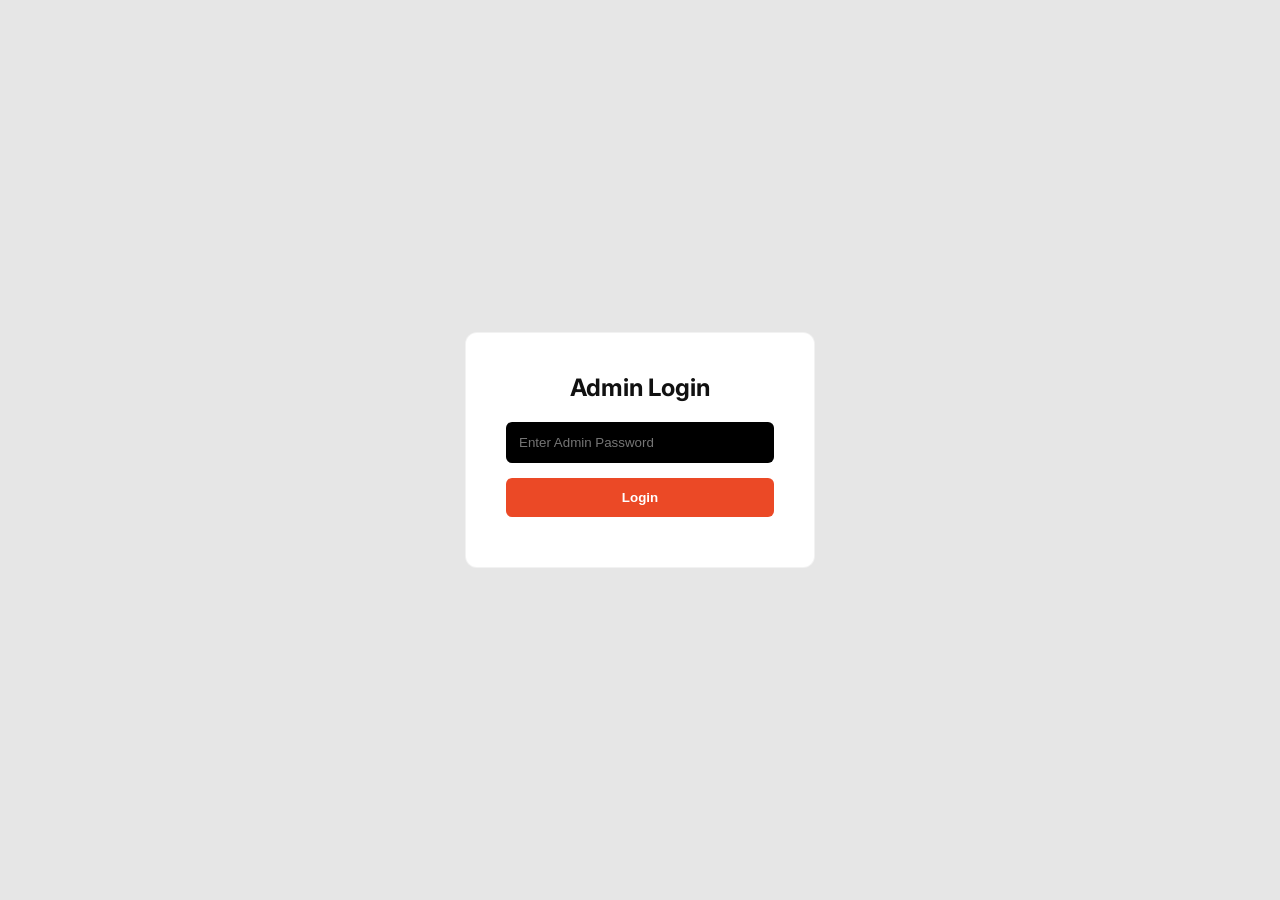
==== admin.html @ 22a7d681 "Initialize admin dashboard and Cloudflare D1 integration" ====
<!DOCTYPE html>
<html lang="en">
<head>
    <meta charset="UTF-8">
    <meta name="viewport" content="width=device-width, initial-scale=1.0">
    <title>ZackGFX Admin Panel</title>
    <link rel="stylesheet" href="admin.css">
    <link href="https://fonts.googleapis.com/css2?family=Inter:wght@400;600;700;800&display=swap" rel="stylesheet">
    <!-- Font Awesome -->
    <link rel="stylesheet" href="https://cdnjs.cloudflare.com/ajax/libs/font-awesome/6.4.0/css/all.min.css">
    <!-- SortableJS for drag and drop -->
    <script src="https://cdn.jsdelivr.net/npm/sortablejs@latest/Sortable.min.js"></script>
</head>
<body>

    <!-- Login Overlay -->
    <div id="loginOverlay" class="login-overlay">
        <div class="login-box">
            <h2>Admin Login</h2>
            <form id="loginForm">
                <input type="password" id="password" placeholder="Enter Admin Password" required>
                <button type="submit">Login</button>
                <p id="loginError" class="error-msg"></p>
            </form>
        </div>
    </div>

    <!-- Main Dashboard -->
    <div id="dashboard" class="dashboard hidden">
        <header class="admin-header">
            <h1>ZackGFX Dashboard</h1>
            <button id="logoutBtn" class="logout-btn"><i class="fa-solid fa-right-from-bracket"></i> Logout</button>
        </header>
        
        <div class="admin-nav">
            <button class="tab-btn active" data-tab="thumbnails">Thumbnails</button>
            <button class="tab-btn" data-tab="faqs">FAQs</button>
            <button class="tab-btn" data-tab="reviews">Reviews</button>
        </div>

        <main class="admin-content">
            
            <!-- Thumbnails Tab -->
            <section id="thumbnails" class="tab-content active">
                <div class="section-header">
                    <h2>Manage Thumbnails</h2>
                    <div class="upload-btn-wrapper">
                        <label class="btn btn-primary" for="thumbnailUpload" style="cursor: pointer; margin-bottom: 0;"><i class="fa-solid fa-upload"></i> Upload Image</label>
                        <input type="file" id="thumbnailUpload" accept="image/png, image/jpeg, image/webp" multiple style="display: none;">
                    </div>
                </div>
                <p class="hint">Drag and drop to reorder. Images are automatically compressed before upload.</p>
                <div class="list-container" id="thumbnailsList">
                    <!-- Loaded dynamically -->
                </div>
            </section>

            <!-- FAQs Tab -->
            <section id="faqs" class="tab-content">
                <div class="section-header">
                    <h2>Manage FAQs</h2>
                    <button class="btn btn-primary" id="addFaqBtn"><i class="fa-solid fa-plus"></i> Add FAQ</button>
                </div>
                <p class="hint">Drag and drop to reorder.</p>
                <div class="list-container" id="faqsList">
                    <!-- Loaded dynamically -->
                </div>
            </section>

            <!-- Reviews Tab -->
            <section id="reviews" class="tab-content">
                <div class="section-header">
                    <h2>Manage Reviews</h2>
                    <button class="btn btn-primary" id="addReviewBtn"><i class="fa-solid fa-plus"></i> Add Review</button>
                </div>
                <p class="hint">Drag and drop to reorder.</p>
                <div class="list-container" id="reviewsList">
                    <!-- Loaded dynamically -->
                </div>
            </section>

        </main>
    </div>

    <!-- Modals -->
    <!-- FAQ Modal -->
    <div id="faqModal" class="modal hidden">
        <div class="modal-content">
            <h3 id="faqModalTitle">Add FAQ</h3>
            <form id="faqForm">
                <input type="hidden" id="faqId">
                <label>Question</label>
                <input type="text" id="faqQuestion" required>
                <label>Answer</label>
                <textarea id="faqAnswer" rows="4" required></textarea>
                <div class="modal-actions">
                    <button type="button" class="btn btn-secondary close-modal">Cancel</button>
                    <button type="submit" class="btn btn-primary">Save</button>
                </div>
            </form>
        </div>
    </div>

    <!-- Review Modal -->
    <div id="reviewModal" class="modal hidden">
        <div class="modal-content">
            <h3 id="reviewModalTitle">Add Review</h3>
            <form id="reviewForm">
                <input type="hidden" id="reviewId">
                <label>Client Name</label>
                <input type="text" id="reviewName" required>
                <label>Role</label>
                <input type="text" id="reviewRole" placeholder="e.g. Youtuber" required>
                <label>Quote</label>
                <textarea id="reviewQuote" rows="3" required></textarea>
                <label>Rating (1-5)</label>
                <input type="number" id="reviewRating" min="1" max="5" value="5" required>
                <label>Avatar (Optional)</label>
                <input type="file" id="reviewAvatar" accept="image/*">
                <img id="reviewAvatarPreview" src="" alt="" class="hidden" style="width: 50px; height: 50px; border-radius: 50%; margin-top: 10px;">
                <div class="modal-actions">
                    <button type="button" class="btn btn-secondary close-modal">Cancel</button>
                    <button type="submit" class="btn btn-primary">Save</button>
                </div>
            </form>
        </div>
    </div>

    <!-- Confirm Modal -->
    <div id="confirmModal" class="modal hidden">
        <div class="modal-content" style="width: 400px; text-align: center;">
            <h3 id="confirmModalTitle">Are you sure?</h3>
            <p id="confirmModalText" style="margin-bottom: 20px; color: var(--text-muted);"></p>
            <div class="modal-actions" style="justify-content: center;">
                <button type="button" class="btn btn-secondary" id="confirmModalCancel">Cancel</button>
                <button type="button" class="btn btn-danger" id="confirmModalConfirm">Yes, I'm sure</button>
            </div>
        </div>
    </div>

    <script src="admin.js"></script>
</body>
</html>
---- admin.css ----
:root {
    --bg-color: #e6e6e6;
    --panel-bg: #ffffff;
    --border-color: rgba(0, 0, 0, 0.05);
    --primary: #eb4926;
    --text-main: #111111;
    --text-muted: #666666;
    --shadow-soft: 0 10px 30px rgba(0, 0, 0, 0.04);
    --radius-md: 16px;
}

* { box-sizing: border-box; margin: 0; padding: 0; }

body {
    font-family: 'Inter', sans-serif;
    background-color: var(--bg-color);
    color: var(--text-main);
}

.tab-content { display: none; }
.tab-content.active { display: block; }

.hidden { display: none !important; }

/* Login Overlay */
.login-overlay {
    position: fixed; inset: 0;
    background: var(--bg-color);
    display: flex; align-items: center; justify-content: center;
    z-index: 1000;
}
.login-box {
    background: var(--panel-bg);
    padding: 40px; border-radius: 12px;
    border: 1px solid var(--border-color);
    width: 350px; text-align: center;
}
.login-box h2 { margin-bottom: 20px; }
.login-box input {
    width: 100%; padding: 12px; margin-bottom: 15px;
    border-radius: 6px; border: 1px solid var(--border-color);
    background: #000; color: #fff; outline: none;
}
.login-box button {
    width: 100%; padding: 12px; border-radius: 6px;
    background: var(--primary); color: #fff; border: none;
    font-weight: 600; cursor: pointer;
}
.error-msg { color: #ff3333; margin-top: 10px; font-size: 14px; }

/* Dashboard */
.admin-header {
    display: flex; justify-content: space-between; align-items: center;
    padding: 20px 40px; border-bottom: 1px solid var(--border-color);
    background: var(--panel-bg);
}
.logout-btn {
    background: transparent; color: var(--text-main); border: 1px solid var(--border-color);
    padding: 8px 16px; border-radius: 6px; cursor: pointer;
}

.admin-nav {
    display: flex; gap: 20px; padding: 20px 40px;
    border-bottom: 1px solid var(--border-color);
}
.tab-btn {
    background: none; border: none; color: var(--text-muted);
    font-size: 16px; font-weight: 600; cursor: pointer;
    padding-bottom: 5px; border-bottom: 2px solid transparent;
}
.tab-btn.active { color: var(--primary); border-bottom-color: var(--primary); }

.admin-content { padding: 40px; max-width: 1200px; margin: 0 auto; }
.section-header { display: flex; justify-content: space-between; align-items: center; margin-bottom: 10px; }
.hint { color: var(--text-muted); font-size: 14px; margin-bottom: 30px; }

.btn { padding: 10px 20px; border-radius: 6px; font-weight: 600; border: none; cursor: pointer; }
.btn-primary { background: var(--primary); color: #fff; }
.btn-secondary { background: var(--border-color); color: #fff; }
.btn-danger { background: #d32f2f; color: #fff; padding: 6px 12px; font-size: 14px; }

/* Upload Btn */
.upload-btn-wrapper { position: relative; overflow: hidden; display: inline-block; }
.upload-btn-wrapper input[type=file] {
    font-size: 100px; position: absolute; left: 0; top: 0; opacity: 0; cursor: pointer;
}

/* List Items */
.list-container { display: flex; flex-direction: column; gap: 15px; }
.list-item {
    background: var(--panel-bg); border: 1px solid var(--border-color);
    border-radius: 8px; padding: 15px 20px;
    display: flex; align-items: center; justify-content: space-between;
    cursor: grab;
}
.list-item:active { cursor: grabbing; }
.item-content { display: flex; align-items: center; gap: 20px; flex: 1; }
.drag-handle { color: var(--text-muted); cursor: grab; font-size: 20px; padding-right: 10px; }
.thumb-preview { width: 120px; height: 67px; object-fit: cover; border-radius: 4px; }
.item-actions { display: flex; gap: 10px; }

/* Modals */
.modal {
    position: fixed; inset: 0; background: rgba(0,0,0,0.8);
    display: flex; align-items: center; justify-content: center; z-index: 2000;
}
.modal-content {
    background: var(--panel-bg); width: 500px; padding: 30px;
    border-radius: 12px; border: 1px solid var(--border-color);
}
.modal-content h3 { margin-bottom: 20px; }
.modal-content label { display: block; margin-bottom: 8px; color: var(--text-muted); font-size: 14px; }
.modal-content input[type="text"], .modal-content input[type="number"], .modal-content textarea {
    width: 100%; padding: 10px; margin-bottom: 20px; border-radius: 6px;
    border: 1px solid var(--border-color); background: #000; color: #fff; outline: none;
}
.modal-actions { display: flex; justify-content: flex-end; gap: 10px; margin-top: 10px; }
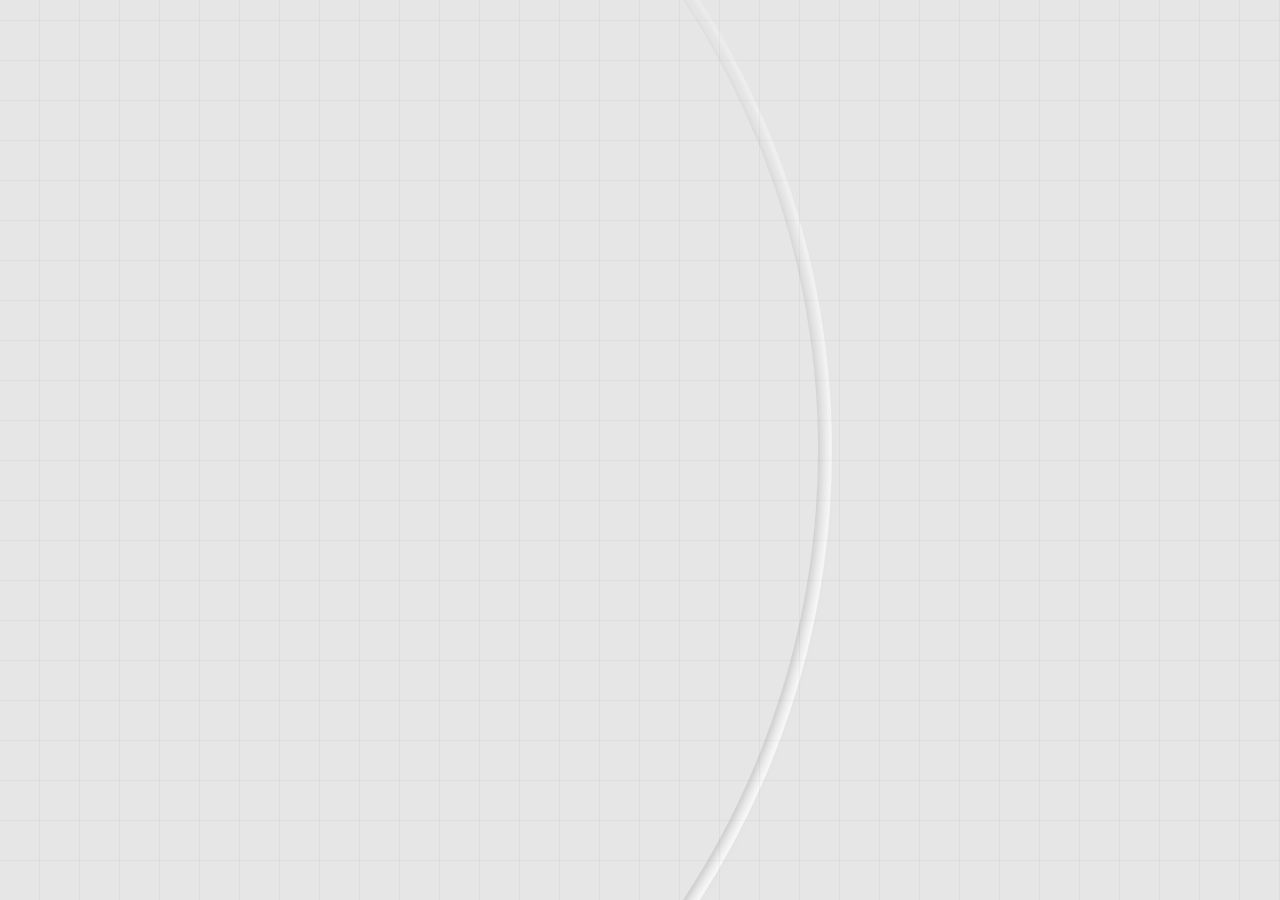
==== commit 0cefaeb0: "Admin Panel UI/UX Overhaul - Glassmorphism, animations, responsive design" ====
--- a/admin.html
+++ b/admin.html
@@ -12,6 +12,66 @@
     <script src="https://cdn.jsdelivr.net/npm/sortablejs@latest/Sortable.min.js"></script>
 </head>
 <body>
+<div class="admin-animated-bg">
+<div class="hero-bg-container left-bg" id="hero-tracks-left">
+                <div class="circle-track track-3">
+                    <div class="track-bg-outer"></div>
+                    <div class="track-bg-inner"></div>
+                    <div class="icon-node" style="--start-deg: 0deg; --duration: 120s;">
+                        <div class="icon-asset icon-asset-right"><svg class="icon-img" viewBox="0 0 24 24" fill="none" stroke="none"><rect width="24" height="24" rx="4" fill="#001E36"/><text x="50%" y="50%" font-family="Arial, sans-serif" font-weight="bold" font-size="12" fill="#31A8FF" text-anchor="middle" dominant-baseline="central">Ps</text></svg></div>
+                    </div>
+                    <div class="icon-node" style="--start-deg: 45deg; --duration: 120s;">
+                        <div class="icon-asset icon-asset-right"><svg class="icon-img" viewBox="0 0 24 24" fill="none" stroke="#ff4d29" stroke-width="2" stroke-linecap="round" stroke-linejoin="round"><path d="M21 17l-1 1a3.5 3.5 0 0 1-5 0l-9-9 4-4 9 9a3.5 3.5 0 0 1 0 5z"/><line x1="10" y1="14" x2="14" y2="10"/><line x1="3" y1="21" x2="6" y2="18"/><path d="M16 2l1 2 2 1-2 1-1 2-1-2-2-1 2-1 1-2z"/></svg></div>
+                    </div>
+                    <div class="icon-node" style="--start-deg: 90deg; --duration: 120s;">
+                        <div class="icon-asset icon-asset-right"><svg class="icon-img" viewBox="0 0 24 24" fill="none" stroke="#111" stroke-width="2" stroke-linecap="round" stroke-linejoin="round"><path d="M18 11l-5-5L3 16v5h5l10-10z"/><path d="M14 6l4 4"/></svg></div>
+                    </div>
+                    <div class="icon-node" style="--start-deg: 135deg; --duration: 120s;">
+                        <div class="icon-asset icon-asset-right"><svg class="icon-img" viewBox="0 0 24 24" fill="none" stroke="#ff4d29" stroke-width="2" stroke-dasharray="3 3" stroke-linecap="round" stroke-linejoin="round"><rect x="3" y="3" width="18" height="18" rx="2"/></svg></div>
+                    </div>
+                    <div class="icon-node" style="--start-deg: 180deg; --duration: 120s;">
+                        <div class="icon-asset icon-asset-right"><svg class="icon-img" viewBox="0 0 24 24" fill="none" stroke="none"><rect width="24" height="24" rx="4" fill="#001E36"/><text x="50%" y="50%" font-family="Arial, sans-serif" font-weight="bold" font-size="12" fill="#31A8FF" text-anchor="middle" dominant-baseline="central">Ps</text></svg></div>
+                    </div>
+                    <div class="icon-node" style="--start-deg: 225deg; --duration: 120s;">
+                        <div class="icon-asset icon-asset-right"><svg class="icon-img" viewBox="0 0 24 24" fill="none" stroke="#ff4d29" stroke-width="2" stroke-linecap="round" stroke-linejoin="round"><path d="M21 17l-1 1a3.5 3.5 0 0 1-5 0l-9-9 4-4 9 9a3.5 3.5 0 0 1 0 5z"/><line x1="10" y1="14" x2="14" y2="10"/><line x1="3" y1="21" x2="6" y2="18"/><path d="M16 2l1 2 2 1-2 1-1 2-1-2-2-1 2-1 1-2z"/></svg></div>
+                    </div>
+                    <div class="icon-node" style="--start-deg: 270deg; --duration: 120s;">
+                        <div class="icon-asset icon-asset-right"><svg class="icon-img" viewBox="0 0 24 24" fill="none" stroke="#111" stroke-width="2" stroke-linecap="round" stroke-linejoin="round"><path d="M18 11l-5-5L3 16v5h5l10-10z"/><path d="M14 6l4 4"/></svg></div>
+                    </div>
+                    <div class="icon-node" style="--start-deg: 315deg; --duration: 120s;">
+                        <div class="icon-asset icon-asset-right"><svg class="icon-img" viewBox="0 0 24 24" fill="none" stroke="#ff4d29" stroke-width="2" stroke-dasharray="3 3" stroke-linecap="round" stroke-linejoin="round"><rect x="3" y="3" width="18" height="18" rx="2"/></svg></div>
+                    </div>
+                </div>
+<div class="hero-bg-container right-bg" id="hero-tracks-right">
+                <div class="circle-track track-3">
+                    <div class="track-bg-outer"></div>
+                    <div class="track-bg-inner"></div>
+                    <div class="icon-node" style="--start-deg: 15deg; --duration: 120s; --dir: reverse;">
+                        <div class="icon-asset icon-asset-left"><svg class="icon-img" viewBox="0 0 24 24" fill="none" stroke="none"><rect width="24" height="24" rx="4" fill="#330000"/><text x="50%" y="50%" font-family="Arial, sans-serif" font-weight="bold" font-size="12" fill="#FF9A00" text-anchor="middle" dominant-baseline="central">Ai</text></svg></div>
+                    </div>
+                    <div class="icon-node" style="--start-deg: 60deg; --duration: 120s; --dir: reverse;">
+                        <div class="icon-asset icon-asset-left"><svg class="icon-img" viewBox="0 0 24 24" fill="none" stroke="#111" stroke-width="2" stroke-linecap="round" stroke-linejoin="round"><path d="M12 19l7-7 3 3-7 7-3-3z"/><path d="M18 13l-1.5-7.5L2 2l3.5 14.5L13 18l5-5z"/><circle cx="11" cy="11" r="2"/></svg></div>
+                    </div>
+                    <div class="icon-node" style="--start-deg: 105deg; --duration: 120s; --dir: reverse;">
+                        <div class="icon-asset icon-asset-left"><svg class="icon-img" viewBox="0 0 24 24" fill="none" stroke="#ff4d29" stroke-width="2" stroke-linecap="round" stroke-linejoin="round"><circle cx="13.5" cy="6.5" r=".5" fill="#ff4d29" stroke="none"/><circle cx="17.5" cy="10.5" r=".5" fill="#ff4d29" stroke="none"/><circle cx="8.5" cy="7.5" r=".5" fill="#ff4d29" stroke="none"/><circle cx="6.5" cy="12.5" r=".5" fill="#ff4d29" stroke="none"/><path d="M12 2C6.48 2 2 6.48 2 12s4.48 10 10 10c1.66 0 3-1.34 3-3 0-.35-.07-.69-.21-1-.45-.96-.05-2 1.05-2H18c3.31 0 6-2.69 6-6 0-4.42-5.37-8-12-8z"/></svg></div>
+                    </div>
+                    <div class="icon-node" style="--start-deg: 150deg; --duration: 120s; --dir: reverse;">
+                        <div class="icon-asset icon-asset-left"><svg class="icon-img" viewBox="0 0 24 24" fill="none" stroke="#111" stroke-width="2" stroke-linecap="round" stroke-linejoin="round"><polygon points="12 2 15.09 8.26 22 9.27 17 14.14 18.18 21.02 12 17.77 5.82 21.02 7 14.14 2 9.27 8.91 8.26 12 2"/></svg></div>
+                    </div>
+                    <div class="icon-node" style="--start-deg: 195deg; --duration: 120s; --dir: reverse;">
+                        <div class="icon-asset icon-asset-left"><svg class="icon-img" viewBox="0 0 24 24" fill="none" stroke="none"><rect width="24" height="24" rx="4" fill="#330000"/><text x="50%" y="50%" font-family="Arial, sans-serif" font-weight="bold" font-size="12" fill="#FF9A00" text-anchor="middle" dominant-baseline="central">Ai</text></svg></div>
+                    </div>
+                    <div class="icon-node" style="--start-deg: 240deg; --duration: 120s; --dir: reverse;">
+                        <div class="icon-asset icon-asset-left"><svg class="icon-img" viewBox="0 0 24 24" fill="none" stroke="#111" stroke-width="2" stroke-linecap="round" stroke-linejoin="round"><path d="M12 19l7-7 3 3-7 7-3-3z"/><path d="M18 13l-1.5-7.5L2 2l3.5 14.5L13 18l5-5z"/><circle cx="11" cy="11" r="2"/></svg></div>
+                    </div>
+                    <div class="icon-node" style="--start-deg: 285deg; --duration: 120s; --dir: reverse;">
+                        <div class="icon-asset icon-asset-left"><svg class="icon-img" viewBox="0 0 24 24" fill="none" stroke="#ff4d29" stroke-width="2" stroke-linecap="round" stroke-linejoin="round"><circle cx="13.5" cy="6.5" r=".5" fill="#ff4d29" stroke="none"/><circle cx="17.5" cy="10.5" r=".5" fill="#ff4d29" stroke="none"/><circle cx="8.5" cy="7.5" r=".5" fill="#ff4d29" stroke="none"/><circle cx="6.5" cy="12.5" r=".5" fill="#ff4d29" stroke="none"/><path d="M12 2C6.48 2 2 6.48 2 12s4.48 10 10 10c1.66 0 3-1.34 3-3 0-.35-.07-.69-.21-1-.45-.96-.05-2 1.05-2H18c3.31 0 6-2.69 6-6 0-4.42-5.37-8-12-8z"/></svg></div>
+                    </div>
+                    <div class="icon-node" style="--start-deg: 330deg; --duration: 120s; --dir: reverse;">
+                        <div class="icon-asset icon-asset-left"><svg class="icon-img" viewBox="0 0 24 24" fill="none" stroke="#111" stroke-width="2" stroke-linecap="round" stroke-linejoin="round"><polygon points="12 2 15.09 8.26 22 9.27 17 14.14 18.18 21.02 12 17.77 5.82 21.02 7 14.14 2 9.27 8.91 8.26 12 2"/></svg></div>
+                    </div>
+                </div>
+</div>
 
     <!-- Login Overlay -->
     <div id="loginOverlay" class="login-overlay">
--- a/admin.css
+++ b/admin.css
@@ -1,11 +1,11 @@
 :root {
     --bg-color: #e6e6e6;
-    --panel-bg: #ffffff;
-    --border-color: rgba(0, 0, 0, 0.05);
+    --panel-bg: rgba(255, 255, 255, 0.65);
+    --border-color: rgba(255, 255, 255, 0.4);
     --primary: #eb4926;
     --text-main: #111111;
     --text-muted: #666666;
-    --shadow-soft: 0 10px 30px rgba(0, 0, 0, 0.04);
+    --shadow-soft: 0 10px 30px rgba(0, 0, 0, 0.06);
     --radius-md: 16px;
 }
 
@@ -31,9 +31,13 @@
 }
 .login-box {
     background: var(--panel-bg);
-    padding: 40px; border-radius: 12px;
+    padding: 40px; border-radius: 20px;
     border: 1px solid var(--border-color);
     width: 350px; text-align: center;
+    backdrop-filter: blur(20px);
+    -webkit-backdrop-filter: blur(20px);
+    box-shadow: var(--shadow-soft);
+    animation: fadeSlideUp 0.6s ease-out forwards;
 }
 .login-box h2 { margin-bottom: 20px; }
 .login-box input {
@@ -53,6 +57,9 @@
     display: flex; justify-content: space-between; align-items: center;
     padding: 20px 40px; border-bottom: 1px solid var(--border-color);
     background: var(--panel-bg);
+    backdrop-filter: blur(15px);
+    -webkit-backdrop-filter: blur(15px);
+    border-radius: var(--radius-md) var(--radius-md) 0 0;
 }
 .logout-btn {
     background: transparent; color: var(--text-main); border: 1px solid var(--border-color);
@@ -62,6 +69,8 @@
 .admin-nav {
     display: flex; gap: 20px; padding: 20px 40px;
     border-bottom: 1px solid var(--border-color);
+    background: rgba(255,255,255,0.4);
+    backdrop-filter: blur(15px);
 }
 .tab-btn {
     background: none; border: none; color: var(--text-muted);
@@ -89,9 +98,17 @@
 .list-container { display: flex; flex-direction: column; gap: 15px; }
 .list-item {
     background: var(--panel-bg); border: 1px solid var(--border-color);
-    border-radius: 8px; padding: 15px 20px;
+    border-radius: var(--radius-md); padding: 15px 20px;
     display: flex; align-items: center; justify-content: space-between;
     cursor: grab;
+    backdrop-filter: blur(15px);
+    -webkit-backdrop-filter: blur(15px);
+    box-shadow: 0 4px 15px rgba(0,0,0,0.02);
+    transition: transform 0.3s ease, box-shadow 0.3s ease;
+}
+.list-item:hover {
+    transform: translateY(-2px);
+    box-shadow: 0 8px 25px rgba(0,0,0,0.05);
 }
 .list-item:active { cursor: grabbing; }
 .item-content { display: flex; align-items: center; gap: 20px; flex: 1; }
@@ -105,8 +122,12 @@
     display: flex; align-items: center; justify-content: center; z-index: 2000;
 }
 .modal-content {
-    background: var(--panel-bg); width: 500px; padding: 30px;
-    border-radius: 12px; border: 1px solid var(--border-color);
+    background: var(--panel-bg); width: 500px; padding: 40px;
+    border-radius: 20px; border: 1px solid var(--border-color);
+    backdrop-filter: blur(25px);
+    -webkit-backdrop-filter: blur(25px);
+    box-shadow: 0 20px 50px rgba(0,0,0,0.1);
+    animation: fadeSlideUp 0.4s ease-out forwards;
 }
 .modal-content h3 { margin-bottom: 20px; }
 .modal-content label { display: block; margin-bottom: 8px; color: var(--text-muted); font-size: 14px; }
@@ -115,3 +136,426 @@
     border: 1px solid var(--border-color); background: #000; color: #fff; outline: none;
 }
 .modal-actions { display: flex; justify-content: flex-end; gap: 10px; margin-top: 10px; }
+
+
+/* --- Admin paper-grid background --- */
+body::before {
+    content: '';
+    position: fixed;
+    top: 0;
+    left: 0;
+    width: 100%;
+    height: calc(100% + 40px);
+    z-index: -1;
+    opacity: 0.12;
+    pointer-events: none;
+    background-image:
+        repeating-linear-gradient(
+            0deg,
+            transparent, transparent 39px,
+            rgba(0, 0, 0, 0.3) 39px, rgba(0, 0, 0, 0.3) 40px
+        ),
+        repeating-linear-gradient(
+            90deg,
+            transparent, transparent 39px,
+            rgba(0, 0, 0, 0.3) 39px, rgba(0, 0, 0, 0.3) 40px
+        );
+    animation: gridScrollUp 12s linear infinite;
+}
+
+@keyframes gridScrollUp {
+    0%   { transform: translateY(0); }
+    100% { transform: translateY(-40px); }
+}
+
+.admin-animated-bg {
+    position: fixed;
+    top: 0;
+    left: 0;
+    width: 100%;
+    height: 100%;
+    z-index: -2;
+    overflow: hidden;
+    pointer-events: none;
+}
+.admin-animated-bg .hero-bg-container {
+    top: 50%;
+}
+
+/* ===== HERO BACKGROUND (FRAMER ROTATION TECHNIQUE) ===== */
+.hero-bg-container {
+    position: absolute;
+    top: 350px;
+    /* Center near the hero section */
+    transform: translateY(-50%);
+    width: 0;
+    height: 0;
+    z-index: 0;
+    contain: layout style;
+}
+
+.hero>*:not(.hero-bg-container),
+.portfolio>*:not(.hero-bg-container) {
+    position: relative;
+    z-index: 2;
+}
+
+.left-bg {
+    left: -40vw;
+}
+
+.right-bg {
+    right: -40vw;
+}
+
+.circle-track {
+    position: absolute;
+    top: 0;
+    left: 0;
+    transform: translate(-50%, -50%);
+    border-radius: 50%;
+    contain: layout style;
+}
+
+.track-1 {
+    width: 90vw;
+    height: 90vw;
+}
+
+.track-2 {
+    width: 110vw;
+    height: 110vw;
+}
+
+.track-3 {
+    width: 130vw;
+    height: 130vw;
+}
+
+.track-bg-outer {
+    position: absolute;
+    top: 0;
+    left: 0;
+    width: 100%;
+    height: 100%;
+    border-radius: 50%;
+    /* Outer edge of groove: inner shadows. Darker towards edge */
+    box-shadow:
+        inset 2px 2px 4px rgba(0, 0, 0, 0.08),
+        inset 6px 6px 15px rgba(0, 0, 0, 0.05),
+        inset -4px -4px 10px rgba(255, 255, 255, 1);
+    pointer-events: none;
+}
+
+.track-bg-inner {
+    position: absolute;
+    top: 50%;
+    left: 50%;
+    transform: translate(-50%, -50%);
+    border-radius: 50%;
+    background: var(--bg-color);
+    /* Inner edge of groove: outer shadows cast from the center plateau. Darker towards edge */
+    box-shadow:
+        2px 2px 4px rgba(0, 0, 0, 0.08),
+        6px 6px 15px rgba(0, 0, 0, 0.05),
+        -4px -4px 10px rgba(255, 255, 255, 1);
+    pointer-events: none;
+}
+
+/* Track thickness variations */
+.track-3 .track-bg-inner {
+    width: calc(100% - 28px);
+    height: calc(100% - 28px);
+}
+
+/* 14px thick */
+.track-2 .track-bg-inner {
+    width: calc(100% - 22px);
+    height: calc(100% - 22px);
+}
+
+/* 11px thick */
+.track-1 .track-bg-inner {
+    width: calc(100% - 16px);
+    height: calc(100% - 16px);
+}
+
+/* 8px thick */
+
+.icon-node {
+    position: absolute;
+    top: 50%;
+    left: 0;
+    width: 100%;
+    height: 0;
+    transform-origin: 50% 0;
+    /* Center of the circle track */
+    z-index: 2;
+    animation: orbit var(--duration) linear infinite var(--dir, normal);
+    will-change: transform;
+}
+
+/* PERF: Portfolio tracks start paused, activated by IntersectionObserver */
+.tracks-deferred .icon-node,
+.tracks-deferred .circle-track,
+.tracks-deferred .icon-asset {
+    animation-play-state: paused;
+}
+.tracks-deferred.tracks-active .icon-node,
+.tracks-deferred.tracks-active .circle-track,
+.tracks-deferred.tracks-active .icon-asset {
+    animation-play-state: running;
+}
+
+@keyframes orbit {
+    0% {
+        transform: rotate(var(--start-deg));
+    }
+
+    100% {
+        transform: rotate(calc(var(--start-deg) + 360deg));
+    }
+}
+
+.icon-asset {
+    position: absolute;
+    top: 0;
+    width: 64px;
+    height: 64px;
+    background: #fff;
+    border-radius: 14px;
+    box-shadow: 0 4px 14px rgba(0, 0, 0, 0.08);
+    display: flex;
+    align-items: center;
+    justify-content: center;
+    animation: counter-orbit var(--duration) linear infinite var(--dir, normal);
+    will-change: transform;
+}
+
+.icon-asset-right {
+    right: 0;
+    --tx: 50%;
+    --ty: -50%;
+    transform: translate(50%, -50%);
+}
+
+.icon-asset-left {
+    left: 0;
+    --tx: -50%;
+    --ty: -50%;
+    transform: translate(-50%, -50%);
+}
+
+@keyframes counter-orbit {
+    0% {
+        transform: translate(var(--tx), var(--ty)) rotate(calc(var(--start-deg) * -1));
+    }
+
+    100% {
+        transform: translate(var(--tx), var(--ty)) rotate(calc((var(--start-deg) + 360deg) * -1));
+    }
+}
+
+.icon-img {
+    width: 32px;
+    height: 32px;
+    object-fit: contain;
+}
+
+.hero-title {
+    font-size: clamp(2rem, 5vw, 3.5rem);
+    font-weight: 800;
+    margin-bottom: 20px;
+}
+
+.hero-subtitle {
+    font-size: clamp(0.9rem, 2vw, 1.05rem);
+    color: var(--text-muted);
+    max-width: 500px;
+    margin: 0 auto 30px;
+}
+
+.hero-cta {
+    position: relative;
+    display: inline-block;
+    margin-bottom: 25px;
+}
+
+.handwritten-annotation {
+    position: absolute;
+    left: -74px;
+    top: -31px;
+    font-family: 'Caveat', cursive;
+    color: var(--accent);
+    font-size: 1.5rem;
+    display: flex;
+    flex-direction: column;
+    align-items: center;
+    transform: rotate(-10deg);
+    pointer-events: none;
+}
+
+.trust-badge {
+    display: flex;
+    align-items: center;
+    justify-content: center;
+    gap: 12px;
+    font-size: 0.75rem;
+    font-weight: 700;
+    color: var(--text-muted);
+    letter-spacing: 0.05em;
+    width: 100%;
+    text-transform: uppercase;
+}
+
+.trust-badge .avatars {
+    display: flex;
+}
+
+.trust-badge .avatar {
+    width: 28px;
+    height: 28px;
+    border-radius: 50%;
+    border: 2px solid #F5F4F3;
+    margin-left: -10px;
+    background-size: cover;
+    background-position: center;
+}
+
+.trust-badge .avatar:first-child {
+    margin-left: 0;
+}
+
+.floating-tile {
+    position: absolute;
+    width: 64px;
+    height: 64px;
+    background: #ffffff;
+    border-radius: 16px;
+    box-shadow: 0 8px 24px rgba(0, 0, 0, 0.06);
+    border: 1px solid rgba(0, 0, 0, 0.03);
+    display: flex;
+    align-items: center;
+    justify-content: center;
+    font-size: 24px;
+    color: #c4c4c4;
+    /* Light gray icon */
+    z-index: 2;
+    animation: float 6s ease-in-out infinite;
+}
+
+.tile-1 {
+    top: 20%;
+    left: 24%;
+    rotate: 18deg;
+    animation-delay: 0s;
+}
+
+.tile-2 {
+    top: 15%;
+    right: 26%;
+    rotate: -18deg;
+    animation-delay: -1s;
+}
+
+.tile-3 {
+    bottom: 35%;
+    left: 6%;
+    rotate: -20deg;
+    animation-delay: -2s;
+}
+
+.tile-4 {
+    bottom: 30%;
+    right: 8%;
+    rotate: 20deg;
+    animation-delay: -3s;
+}
+
+.tile-5 {
+    top: 50%;
+    left: -32px;
+    rotate: 0deg;
+    animation-delay: -1.5s;
+}
+
+/* Half visible on left edge */
+.tile-6 {
+    top: 50%;
+    right: -32px;
+    rotate: 0deg;
+    animation-delay: -2.5s;
+}
+
+/* Half visible on right edge */
+
+@keyframes float {
+
+    0%,
+    100% {
+        transform: translateY(0);
+    }
+
+    50% {
+        transform: translateY(-12px);
+    }
+}
+
+/* Animations */
+@keyframes fadeSlideUp {
+    0% { opacity: 0; transform: translateY(20px); }
+    100% { opacity: 1; transform: translateY(0); }
+}
+
+/* Mobile Responsiveness */
+@media (max-width: 768px) {
+    .admin-header {
+        flex-direction: column;
+        gap: 15px;
+        padding: 15px 20px;
+        text-align: center;
+    }
+    .admin-nav {
+        padding: 15px 20px;
+        overflow-x: auto;
+        white-space: nowrap;
+    }
+    .admin-content {
+        padding: 20px 15px;
+    }
+    .section-header {
+        flex-direction: column;
+        gap: 15px;
+        align-items: flex-start;
+    }
+    .list-item {
+        flex-direction: column;
+        align-items: flex-start;
+        gap: 15px;
+    }
+    .item-content {
+        width: 100%;
+        flex-direction: column;
+        align-items: flex-start;
+    }
+    .thumb-preview {
+        width: 100%;
+        height: auto;
+        aspect-ratio: 16/9;
+    }
+    .item-actions {
+        width: 100%;
+        justify-content: flex-end;
+        padding-top: 10px;
+        border-top: 1px solid rgba(255,255,255,0.2);
+    }
+    .modal-content {
+        width: 90%;
+        padding: 25px;
+        max-height: 90vh;
+        overflow-y: auto;
+    }
+    .login-box {
+        width: 90%;
+    }
+}
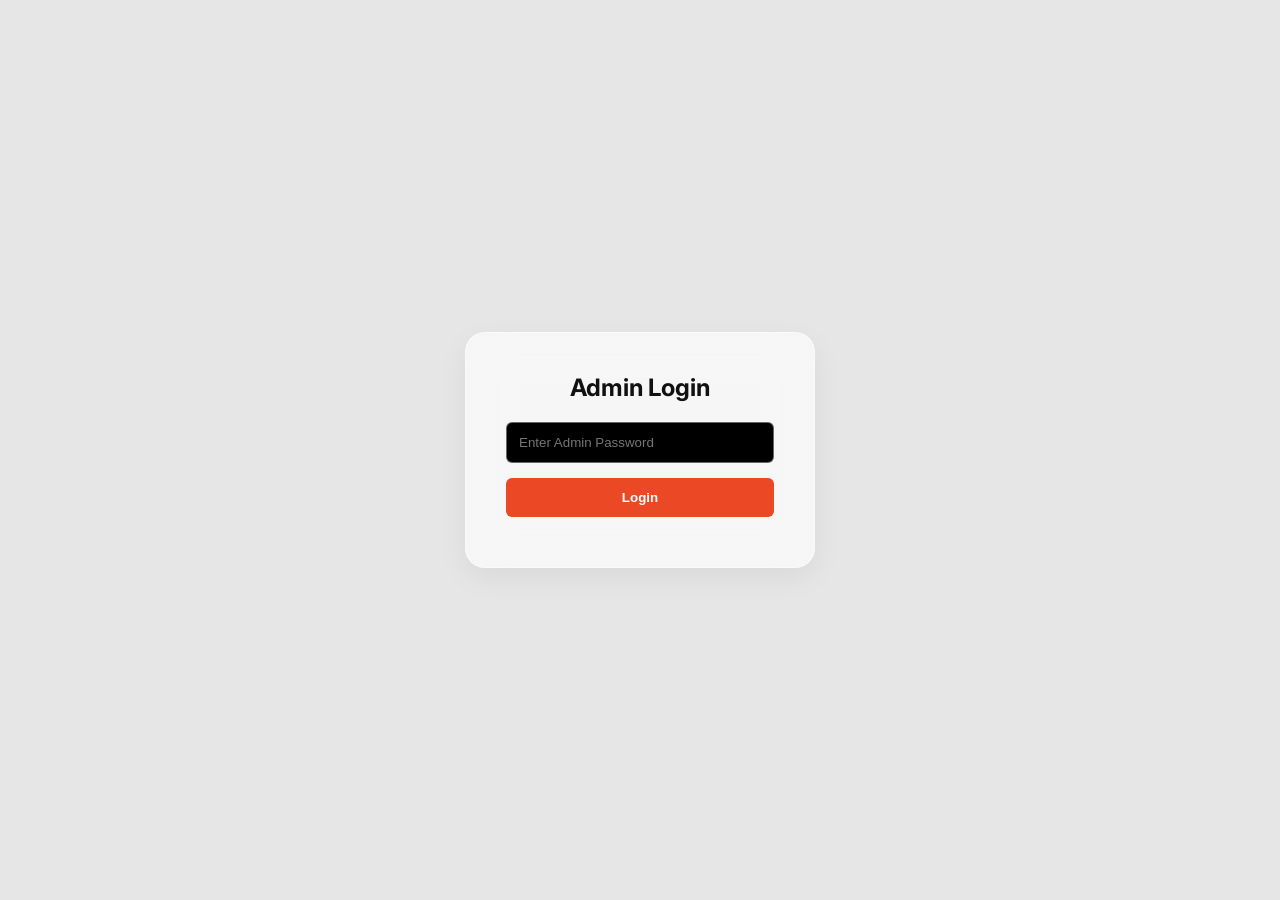
==== commit 2f689945: "Fix admin panel: Removed buggy circular tracks, kept glassmorphism and grid" ====
--- a/admin.html
+++ b/admin.html
@@ -12,66 +12,6 @@
     <script src="https://cdn.jsdelivr.net/npm/sortablejs@latest/Sortable.min.js"></script>
 </head>
 <body>
-<div class="admin-animated-bg">
-<div class="hero-bg-container left-bg" id="hero-tracks-left">
-                <div class="circle-track track-3">
-                    <div class="track-bg-outer"></div>
-                    <div class="track-bg-inner"></div>
-                    <div class="icon-node" style="--start-deg: 0deg; --duration: 120s;">
-                        <div class="icon-asset icon-asset-right"><svg class="icon-img" viewBox="0 0 24 24" fill="none" stroke="none"><rect width="24" height="24" rx="4" fill="#001E36"/><text x="50%" y="50%" font-family="Arial, sans-serif" font-weight="bold" font-size="12" fill="#31A8FF" text-anchor="middle" dominant-baseline="central">Ps</text></svg></div>
-                    </div>
-                    <div class="icon-node" style="--start-deg: 45deg; --duration: 120s;">
-                        <div class="icon-asset icon-asset-right"><svg class="icon-img" viewBox="0 0 24 24" fill="none" stroke="#ff4d29" stroke-width="2" stroke-linecap="round" stroke-linejoin="round"><path d="M21 17l-1 1a3.5 3.5 0 0 1-5 0l-9-9 4-4 9 9a3.5 3.5 0 0 1 0 5z"/><line x1="10" y1="14" x2="14" y2="10"/><line x1="3" y1="21" x2="6" y2="18"/><path d="M16 2l1 2 2 1-2 1-1 2-1-2-2-1 2-1 1-2z"/></svg></div>
-                    </div>
-                    <div class="icon-node" style="--start-deg: 90deg; --duration: 120s;">
-                        <div class="icon-asset icon-asset-right"><svg class="icon-img" viewBox="0 0 24 24" fill="none" stroke="#111" stroke-width="2" stroke-linecap="round" stroke-linejoin="round"><path d="M18 11l-5-5L3 16v5h5l10-10z"/><path d="M14 6l4 4"/></svg></div>
-                    </div>
-                    <div class="icon-node" style="--start-deg: 135deg; --duration: 120s;">
-                        <div class="icon-asset icon-asset-right"><svg class="icon-img" viewBox="0 0 24 24" fill="none" stroke="#ff4d29" stroke-width="2" stroke-dasharray="3 3" stroke-linecap="round" stroke-linejoin="round"><rect x="3" y="3" width="18" height="18" rx="2"/></svg></div>
-                    </div>
-                    <div class="icon-node" style="--start-deg: 180deg; --duration: 120s;">
-                        <div class="icon-asset icon-asset-right"><svg class="icon-img" viewBox="0 0 24 24" fill="none" stroke="none"><rect width="24" height="24" rx="4" fill="#001E36"/><text x="50%" y="50%" font-family="Arial, sans-serif" font-weight="bold" font-size="12" fill="#31A8FF" text-anchor="middle" dominant-baseline="central">Ps</text></svg></div>
-                    </div>
-                    <div class="icon-node" style="--start-deg: 225deg; --duration: 120s;">
-                        <div class="icon-asset icon-asset-right"><svg class="icon-img" viewBox="0 0 24 24" fill="none" stroke="#ff4d29" stroke-width="2" stroke-linecap="round" stroke-linejoin="round"><path d="M21 17l-1 1a3.5 3.5 0 0 1-5 0l-9-9 4-4 9 9a3.5 3.5 0 0 1 0 5z"/><line x1="10" y1="14" x2="14" y2="10"/><line x1="3" y1="21" x2="6" y2="18"/><path d="M16 2l1 2 2 1-2 1-1 2-1-2-2-1 2-1 1-2z"/></svg></div>
-                    </div>
-                    <div class="icon-node" style="--start-deg: 270deg; --duration: 120s;">
-                        <div class="icon-asset icon-asset-right"><svg class="icon-img" viewBox="0 0 24 24" fill="none" stroke="#111" stroke-width="2" stroke-linecap="round" stroke-linejoin="round"><path d="M18 11l-5-5L3 16v5h5l10-10z"/><path d="M14 6l4 4"/></svg></div>
-                    </div>
-                    <div class="icon-node" style="--start-deg: 315deg; --duration: 120s;">
-                        <div class="icon-asset icon-asset-right"><svg class="icon-img" viewBox="0 0 24 24" fill="none" stroke="#ff4d29" stroke-width="2" stroke-dasharray="3 3" stroke-linecap="round" stroke-linejoin="round"><rect x="3" y="3" width="18" height="18" rx="2"/></svg></div>
-                    </div>
-                </div>
-<div class="hero-bg-container right-bg" id="hero-tracks-right">
-                <div class="circle-track track-3">
-                    <div class="track-bg-outer"></div>
-                    <div class="track-bg-inner"></div>
-                    <div class="icon-node" style="--start-deg: 15deg; --duration: 120s; --dir: reverse;">
-                        <div class="icon-asset icon-asset-left"><svg class="icon-img" viewBox="0 0 24 24" fill="none" stroke="none"><rect width="24" height="24" rx="4" fill="#330000"/><text x="50%" y="50%" font-family="Arial, sans-serif" font-weight="bold" font-size="12" fill="#FF9A00" text-anchor="middle" dominant-baseline="central">Ai</text></svg></div>
-                    </div>
-                    <div class="icon-node" style="--start-deg: 60deg; --duration: 120s; --dir: reverse;">
-                        <div class="icon-asset icon-asset-left"><svg class="icon-img" viewBox="0 0 24 24" fill="none" stroke="#111" stroke-width="2" stroke-linecap="round" stroke-linejoin="round"><path d="M12 19l7-7 3 3-7 7-3-3z"/><path d="M18 13l-1.5-7.5L2 2l3.5 14.5L13 18l5-5z"/><circle cx="11" cy="11" r="2"/></svg></div>
-                    </div>
-                    <div class="icon-node" style="--start-deg: 105deg; --duration: 120s; --dir: reverse;">
-                        <div class="icon-asset icon-asset-left"><svg class="icon-img" viewBox="0 0 24 24" fill="none" stroke="#ff4d29" stroke-width="2" stroke-linecap="round" stroke-linejoin="round"><circle cx="13.5" cy="6.5" r=".5" fill="#ff4d29" stroke="none"/><circle cx="17.5" cy="10.5" r=".5" fill="#ff4d29" stroke="none"/><circle cx="8.5" cy="7.5" r=".5" fill="#ff4d29" stroke="none"/><circle cx="6.5" cy="12.5" r=".5" fill="#ff4d29" stroke="none"/><path d="M12 2C6.48 2 2 6.48 2 12s4.48 10 10 10c1.66 0 3-1.34 3-3 0-.35-.07-.69-.21-1-.45-.96-.05-2 1.05-2H18c3.31 0 6-2.69 6-6 0-4.42-5.37-8-12-8z"/></svg></div>
-                    </div>
-                    <div class="icon-node" style="--start-deg: 150deg; --duration: 120s; --dir: reverse;">
-                        <div class="icon-asset icon-asset-left"><svg class="icon-img" viewBox="0 0 24 24" fill="none" stroke="#111" stroke-width="2" stroke-linecap="round" stroke-linejoin="round"><polygon points="12 2 15.09 8.26 22 9.27 17 14.14 18.18 21.02 12 17.77 5.82 21.02 7 14.14 2 9.27 8.91 8.26 12 2"/></svg></div>
-                    </div>
-                    <div class="icon-node" style="--start-deg: 195deg; --duration: 120s; --dir: reverse;">
-                        <div class="icon-asset icon-asset-left"><svg class="icon-img" viewBox="0 0 24 24" fill="none" stroke="none"><rect width="24" height="24" rx="4" fill="#330000"/><text x="50%" y="50%" font-family="Arial, sans-serif" font-weight="bold" font-size="12" fill="#FF9A00" text-anchor="middle" dominant-baseline="central">Ai</text></svg></div>
-                    </div>
-                    <div class="icon-node" style="--start-deg: 240deg; --duration: 120s; --dir: reverse;">
-                        <div class="icon-asset icon-asset-left"><svg class="icon-img" viewBox="0 0 24 24" fill="none" stroke="#111" stroke-width="2" stroke-linecap="round" stroke-linejoin="round"><path d="M12 19l7-7 3 3-7 7-3-3z"/><path d="M18 13l-1.5-7.5L2 2l3.5 14.5L13 18l5-5z"/><circle cx="11" cy="11" r="2"/></svg></div>
-                    </div>
-                    <div class="icon-node" style="--start-deg: 285deg; --duration: 120s; --dir: reverse;">
-                        <div class="icon-asset icon-asset-left"><svg class="icon-img" viewBox="0 0 24 24" fill="none" stroke="#ff4d29" stroke-width="2" stroke-linecap="round" stroke-linejoin="round"><circle cx="13.5" cy="6.5" r=".5" fill="#ff4d29" stroke="none"/><circle cx="17.5" cy="10.5" r=".5" fill="#ff4d29" stroke="none"/><circle cx="8.5" cy="7.5" r=".5" fill="#ff4d29" stroke="none"/><circle cx="6.5" cy="12.5" r=".5" fill="#ff4d29" stroke="none"/><path d="M12 2C6.48 2 2 6.48 2 12s4.48 10 10 10c1.66 0 3-1.34 3-3 0-.35-.07-.69-.21-1-.45-.96-.05-2 1.05-2H18c3.31 0 6-2.69 6-6 0-4.42-5.37-8-12-8z"/></svg></div>
-                    </div>
-                    <div class="icon-node" style="--start-deg: 330deg; --duration: 120s; --dir: reverse;">
-                        <div class="icon-asset icon-asset-left"><svg class="icon-img" viewBox="0 0 24 24" fill="none" stroke="#111" stroke-width="2" stroke-linecap="round" stroke-linejoin="round"><polygon points="12 2 15.09 8.26 22 9.27 17 14.14 18.18 21.02 12 17.77 5.82 21.02 7 14.14 2 9.27 8.91 8.26 12 2"/></svg></div>
-                    </div>
-                </div>
-</div>
 
     <!-- Login Overlay -->
     <div id="loginOverlay" class="login-overlay">
--- a/admin.css
+++ b/admin.css
@@ -71,6 +71,7 @@
     border-bottom: 1px solid var(--border-color);
     background: rgba(255,255,255,0.4);
     backdrop-filter: blur(15px);
+    -webkit-backdrop-filter: blur(15px);
 }
 .tab-btn {
     background: none; border: none; color: var(--text-muted);
@@ -137,6 +138,11 @@
 }
 .modal-actions { display: flex; justify-content: flex-end; gap: 10px; margin-top: 10px; }
 
+/* Animations */
+@keyframes fadeSlideUp {
+    0% { opacity: 0; transform: translateY(20px); }
+    100% { opacity: 1; transform: translateY(0); }
+}
 
 /* --- Admin paper-grid background --- */
 body::before {
@@ -168,345 +174,6 @@
     100% { transform: translateY(-40px); }
 }
 
-.admin-animated-bg {
-    position: fixed;
-    top: 0;
-    left: 0;
-    width: 100%;
-    height: 100%;
-    z-index: -2;
-    overflow: hidden;
-    pointer-events: none;
-}
-.admin-animated-bg .hero-bg-container {
-    top: 50%;
-}
-
-/* ===== HERO BACKGROUND (FRAMER ROTATION TECHNIQUE) ===== */
-.hero-bg-container {
-    position: absolute;
-    top: 350px;
-    /* Center near the hero section */
-    transform: translateY(-50%);
-    width: 0;
-    height: 0;
-    z-index: 0;
-    contain: layout style;
-}
-
-.hero>*:not(.hero-bg-container),
-.portfolio>*:not(.hero-bg-container) {
-    position: relative;
-    z-index: 2;
-}
-
-.left-bg {
-    left: -40vw;
-}
-
-.right-bg {
-    right: -40vw;
-}
-
-.circle-track {
-    position: absolute;
-    top: 0;
-    left: 0;
-    transform: translate(-50%, -50%);
-    border-radius: 50%;
-    contain: layout style;
-}
-
-.track-1 {
-    width: 90vw;
-    height: 90vw;
-}
-
-.track-2 {
-    width: 110vw;
-    height: 110vw;
-}
-
-.track-3 {
-    width: 130vw;
-    height: 130vw;
-}
-
-.track-bg-outer {
-    position: absolute;
-    top: 0;
-    left: 0;
-    width: 100%;
-    height: 100%;
-    border-radius: 50%;
-    /* Outer edge of groove: inner shadows. Darker towards edge */
-    box-shadow:
-        inset 2px 2px 4px rgba(0, 0, 0, 0.08),
-        inset 6px 6px 15px rgba(0, 0, 0, 0.05),
-        inset -4px -4px 10px rgba(255, 255, 255, 1);
-    pointer-events: none;
-}
-
-.track-bg-inner {
-    position: absolute;
-    top: 50%;
-    left: 50%;
-    transform: translate(-50%, -50%);
-    border-radius: 50%;
-    background: var(--bg-color);
-    /* Inner edge of groove: outer shadows cast from the center plateau. Darker towards edge */
-    box-shadow:
-        2px 2px 4px rgba(0, 0, 0, 0.08),
-        6px 6px 15px rgba(0, 0, 0, 0.05),
-        -4px -4px 10px rgba(255, 255, 255, 1);
-    pointer-events: none;
-}
-
-/* Track thickness variations */
-.track-3 .track-bg-inner {
-    width: calc(100% - 28px);
-    height: calc(100% - 28px);
-}
-
-/* 14px thick */
-.track-2 .track-bg-inner {
-    width: calc(100% - 22px);
-    height: calc(100% - 22px);
-}
-
-/* 11px thick */
-.track-1 .track-bg-inner {
-    width: calc(100% - 16px);
-    height: calc(100% - 16px);
-}
-
-/* 8px thick */
-
-.icon-node {
-    position: absolute;
-    top: 50%;
-    left: 0;
-    width: 100%;
-    height: 0;
-    transform-origin: 50% 0;
-    /* Center of the circle track */
-    z-index: 2;
-    animation: orbit var(--duration) linear infinite var(--dir, normal);
-    will-change: transform;
-}
-
-/* PERF: Portfolio tracks start paused, activated by IntersectionObserver */
-.tracks-deferred .icon-node,
-.tracks-deferred .circle-track,
-.tracks-deferred .icon-asset {
-    animation-play-state: paused;
-}
-.tracks-deferred.tracks-active .icon-node,
-.tracks-deferred.tracks-active .circle-track,
-.tracks-deferred.tracks-active .icon-asset {
-    animation-play-state: running;
-}
-
-@keyframes orbit {
-    0% {
-        transform: rotate(var(--start-deg));
-    }
-
-    100% {
-        transform: rotate(calc(var(--start-deg) + 360deg));
-    }
-}
-
-.icon-asset {
-    position: absolute;
-    top: 0;
-    width: 64px;
-    height: 64px;
-    background: #fff;
-    border-radius: 14px;
-    box-shadow: 0 4px 14px rgba(0, 0, 0, 0.08);
-    display: flex;
-    align-items: center;
-    justify-content: center;
-    animation: counter-orbit var(--duration) linear infinite var(--dir, normal);
-    will-change: transform;
-}
-
-.icon-asset-right {
-    right: 0;
-    --tx: 50%;
-    --ty: -50%;
-    transform: translate(50%, -50%);
-}
-
-.icon-asset-left {
-    left: 0;
-    --tx: -50%;
-    --ty: -50%;
-    transform: translate(-50%, -50%);
-}
-
-@keyframes counter-orbit {
-    0% {
-        transform: translate(var(--tx), var(--ty)) rotate(calc(var(--start-deg) * -1));
-    }
-
-    100% {
-        transform: translate(var(--tx), var(--ty)) rotate(calc((var(--start-deg) + 360deg) * -1));
-    }
-}
-
-.icon-img {
-    width: 32px;
-    height: 32px;
-    object-fit: contain;
-}
-
-.hero-title {
-    font-size: clamp(2rem, 5vw, 3.5rem);
-    font-weight: 800;
-    margin-bottom: 20px;
-}
-
-.hero-subtitle {
-    font-size: clamp(0.9rem, 2vw, 1.05rem);
-    color: var(--text-muted);
-    max-width: 500px;
-    margin: 0 auto 30px;
-}
-
-.hero-cta {
-    position: relative;
-    display: inline-block;
-    margin-bottom: 25px;
-}
-
-.handwritten-annotation {
-    position: absolute;
-    left: -74px;
-    top: -31px;
-    font-family: 'Caveat', cursive;
-    color: var(--accent);
-    font-size: 1.5rem;
-    display: flex;
-    flex-direction: column;
-    align-items: center;
-    transform: rotate(-10deg);
-    pointer-events: none;
-}
-
-.trust-badge {
-    display: flex;
-    align-items: center;
-    justify-content: center;
-    gap: 12px;
-    font-size: 0.75rem;
-    font-weight: 700;
-    color: var(--text-muted);
-    letter-spacing: 0.05em;
-    width: 100%;
-    text-transform: uppercase;
-}
-
-.trust-badge .avatars {
-    display: flex;
-}
-
-.trust-badge .avatar {
-    width: 28px;
-    height: 28px;
-    border-radius: 50%;
-    border: 2px solid #F5F4F3;
-    margin-left: -10px;
-    background-size: cover;
-    background-position: center;
-}
-
-.trust-badge .avatar:first-child {
-    margin-left: 0;
-}
-
-.floating-tile {
-    position: absolute;
-    width: 64px;
-    height: 64px;
-    background: #ffffff;
-    border-radius: 16px;
-    box-shadow: 0 8px 24px rgba(0, 0, 0, 0.06);
-    border: 1px solid rgba(0, 0, 0, 0.03);
-    display: flex;
-    align-items: center;
-    justify-content: center;
-    font-size: 24px;
-    color: #c4c4c4;
-    /* Light gray icon */
-    z-index: 2;
-    animation: float 6s ease-in-out infinite;
-}
-
-.tile-1 {
-    top: 20%;
-    left: 24%;
-    rotate: 18deg;
-    animation-delay: 0s;
-}
-
-.tile-2 {
-    top: 15%;
-    right: 26%;
-    rotate: -18deg;
-    animation-delay: -1s;
-}
-
-.tile-3 {
-    bottom: 35%;
-    left: 6%;
-    rotate: -20deg;
-    animation-delay: -2s;
-}
-
-.tile-4 {
-    bottom: 30%;
-    right: 8%;
-    rotate: 20deg;
-    animation-delay: -3s;
-}
-
-.tile-5 {
-    top: 50%;
-    left: -32px;
-    rotate: 0deg;
-    animation-delay: -1.5s;
-}
-
-/* Half visible on left edge */
-.tile-6 {
-    top: 50%;
-    right: -32px;
-    rotate: 0deg;
-    animation-delay: -2.5s;
-}
-
-/* Half visible on right edge */
-
-@keyframes float {
-
-    0%,
-    100% {
-        transform: translateY(0);
-    }
-
-    50% {
-        transform: translateY(-12px);
-    }
-}
-
-/* Animations */
-@keyframes fadeSlideUp {
-    0% { opacity: 0; transform: translateY(20px); }
-    100% { opacity: 1; transform: translateY(0); }
-}
-
 /* Mobile Responsiveness */
 @media (max-width: 768px) {
     .admin-header {
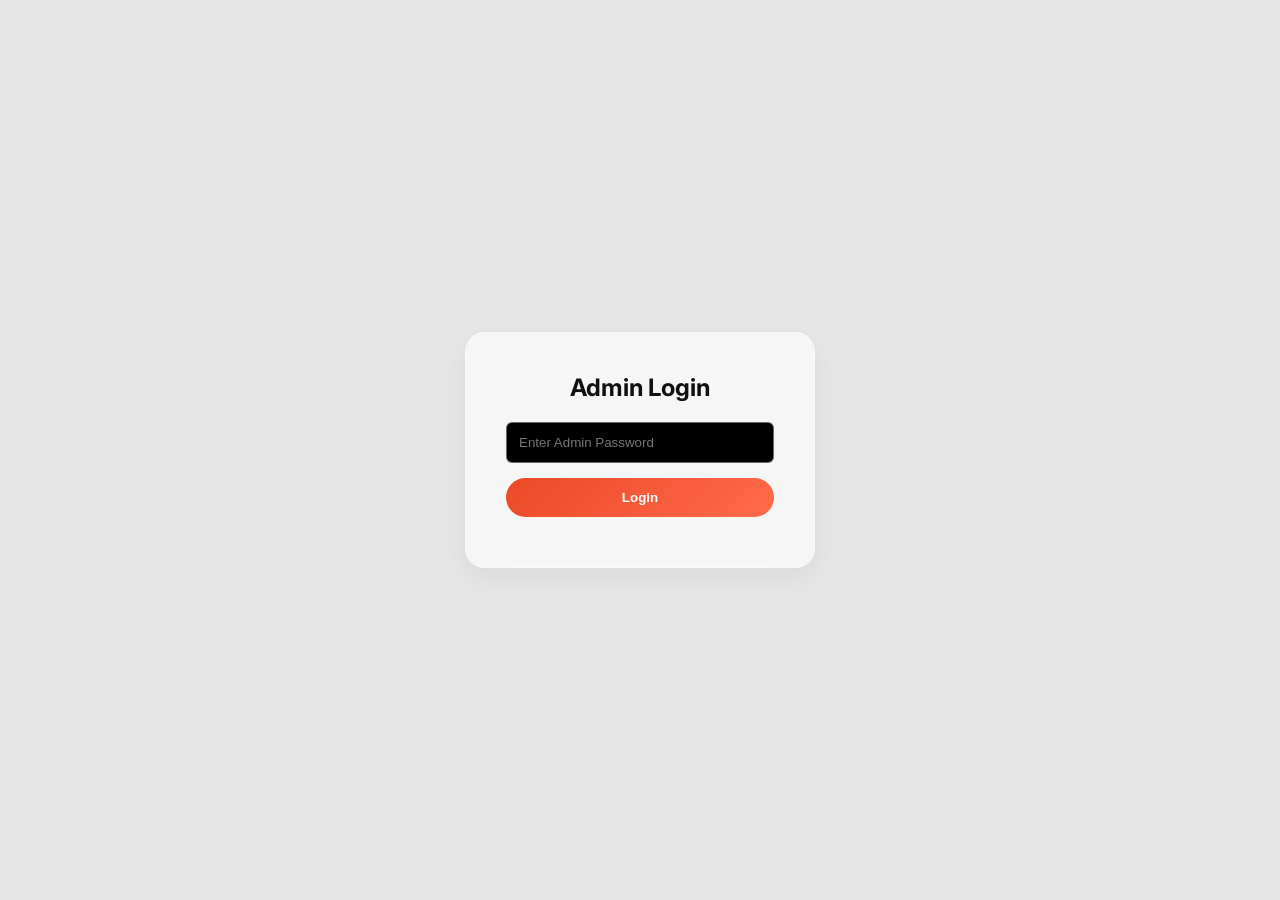
==== commit 59a02f8b: "Migrate to custom Unified Pointer Drag Engine" ====
--- a/admin.html
+++ b/admin.html
@@ -8,8 +8,6 @@
     <link href="https://fonts.googleapis.com/css2?family=Inter:wght@400;600;700;800&display=swap" rel="stylesheet">
     <!-- Font Awesome -->
     <link rel="stylesheet" href="https://cdnjs.cloudflare.com/ajax/libs/font-awesome/6.4.0/css/all.min.css">
-    <!-- SortableJS for drag and drop -->
-    <script src="https://cdn.jsdelivr.net/npm/sortablejs@latest/Sortable.min.js"></script>
 </head>
 <body>
 
--- a/admin.css
+++ b/admin.css
@@ -46,9 +46,15 @@
     background: #000; color: #fff; outline: none;
 }
 .login-box button {
-    width: 100%; padding: 12px; border-radius: 6px;
-    background: var(--primary); color: #fff; border: none;
+    width: 100%; padding: 12px; border-radius: 50px;
+    background: linear-gradient(135deg, var(--primary), #ff6b4a); 
+    color: #fff; border: none;
     font-weight: 600; cursor: pointer;
+    transition: all 0.3s ease;
+}
+.login-box button:hover {
+    transform: translateY(-2px);
+    box-shadow: 0 6px 20px rgba(235, 73, 38, 0.4);
 }
 .error-msg { color: #ff3333; margin-top: 10px; font-size: 14px; }
 
@@ -63,7 +69,11 @@
 }
 .logout-btn {
     background: transparent; color: var(--text-main); border: 1px solid var(--border-color);
-    padding: 8px 16px; border-radius: 6px; cursor: pointer;
+    padding: 8px 16px; border-radius: 50px; cursor: pointer;
+    transition: all 0.3s ease;
+}
+.logout-btn:hover {
+    background: rgba(0,0,0,0.05);
 }
 
 .admin-nav {
@@ -84,10 +94,43 @@
 .section-header { display: flex; justify-content: space-between; align-items: center; margin-bottom: 10px; }
 .hint { color: var(--text-muted); font-size: 14px; margin-bottom: 30px; }
 
-.btn { padding: 10px 20px; border-radius: 6px; font-weight: 600; border: none; cursor: pointer; }
-.btn-primary { background: var(--primary); color: #fff; }
-.btn-secondary { background: var(--border-color); color: #fff; }
-.btn-danger { background: #d32f2f; color: #fff; padding: 6px 12px; font-size: 14px; }
+.btn { 
+    padding: 10px 22px; 
+    border-radius: 50px; 
+    font-weight: 600; 
+    border: none; 
+    cursor: pointer; 
+    transition: all 0.3s ease;
+    display: inline-flex;
+    align-items: center;
+    gap: 8px;
+    box-shadow: 0 4px 15px rgba(0,0,0,0.05);
+}
+.btn:hover {
+    transform: translateY(-2px);
+    box-shadow: 0 6px 20px rgba(0,0,0,0.1);
+}
+.btn-primary { 
+    background: linear-gradient(135deg, var(--primary), #ff6b4a); 
+    color: #fff; 
+}
+.btn-primary:hover {
+    box-shadow: 0 6px 20px rgba(235, 73, 38, 0.4);
+}
+.btn-secondary { 
+    background: rgba(255,255,255,0.8); 
+    color: var(--text-main); 
+    border: 1px solid var(--border-color);
+}
+.btn-secondary:hover {
+    background: #fff;
+}
+.btn-danger { 
+    background: linear-gradient(135deg, #d32f2f, #f44336); 
+    color: #fff; 
+    padding: 8px 16px; 
+    font-size: 14px; 
+}
 
 /* Upload Btn */
 .upload-btn-wrapper { position: relative; overflow: hidden; display: inline-block; }
@@ -197,18 +240,17 @@
     }
     .list-item {
         flex-direction: column;
-        align-items: flex-start;
+        align-items: stretch;
         gap: 15px;
     }
     .item-content {
+        flex-direction: row;
+        align-items: center;
         width: 100%;
-        flex-direction: column;
-        align-items: flex-start;
     }
     .thumb-preview {
-        width: 100%;
-        height: auto;
-        aspect-ratio: 16/9;
+        width: 100px;
+        height: 56px;
     }
     .item-actions {
         width: 100%;
@@ -216,6 +258,17 @@
         padding-top: 10px;
         border-top: 1px solid rgba(255,255,255,0.2);
     }
+    
+    /* Keep thumbnail actions inline */
+    #thumbnailsList .list-item {
+        flex-direction: row;
+        align-items: center;
+    }
+    #thumbnailsList .item-actions {
+        width: auto;
+        border-top: none;
+        padding-top: 0;
+    }
     .modal-content {
         width: 90%;
         padding: 25px;
@@ -226,3 +279,36 @@
         width: 90%;
     }
 }
+
+/* Custom Unified Pointer Drag Engine Effects */
+.dragging {
+    opacity: 0 !important;
+}
+.sort-ghost {
+    position: absolute !important;
+    z-index: 9999 !important;
+    pointer-events: none !important;
+    box-shadow: 0 30px 60px rgba(0,0,0,0.15) !important;
+    transform: scale(1.03) rotate(2deg) !important;
+    background: rgba(255, 255, 255, 0.85) !important;
+    backdrop-filter: blur(25px) !important;
+    -webkit-backdrop-filter: blur(25px) !important;
+    border-radius: 12px;
+}
+.sort-placeholder {
+    opacity: 0.2 !important;
+    background: rgba(255, 255, 255, 0.2) !important;
+    border: 2px dashed rgba(0, 0, 0, 0.2) !important;
+    border-radius: 12px;
+    margin-bottom: 15px; /* match list-item gap */
+    width: 100%;
+}
+
+/* Icon Button (Minimal) */
+.icon-btn {
+    padding: 10px 14px;
+    border-radius: 50%;
+}
+.icon-btn i {
+    margin: 0;
+}
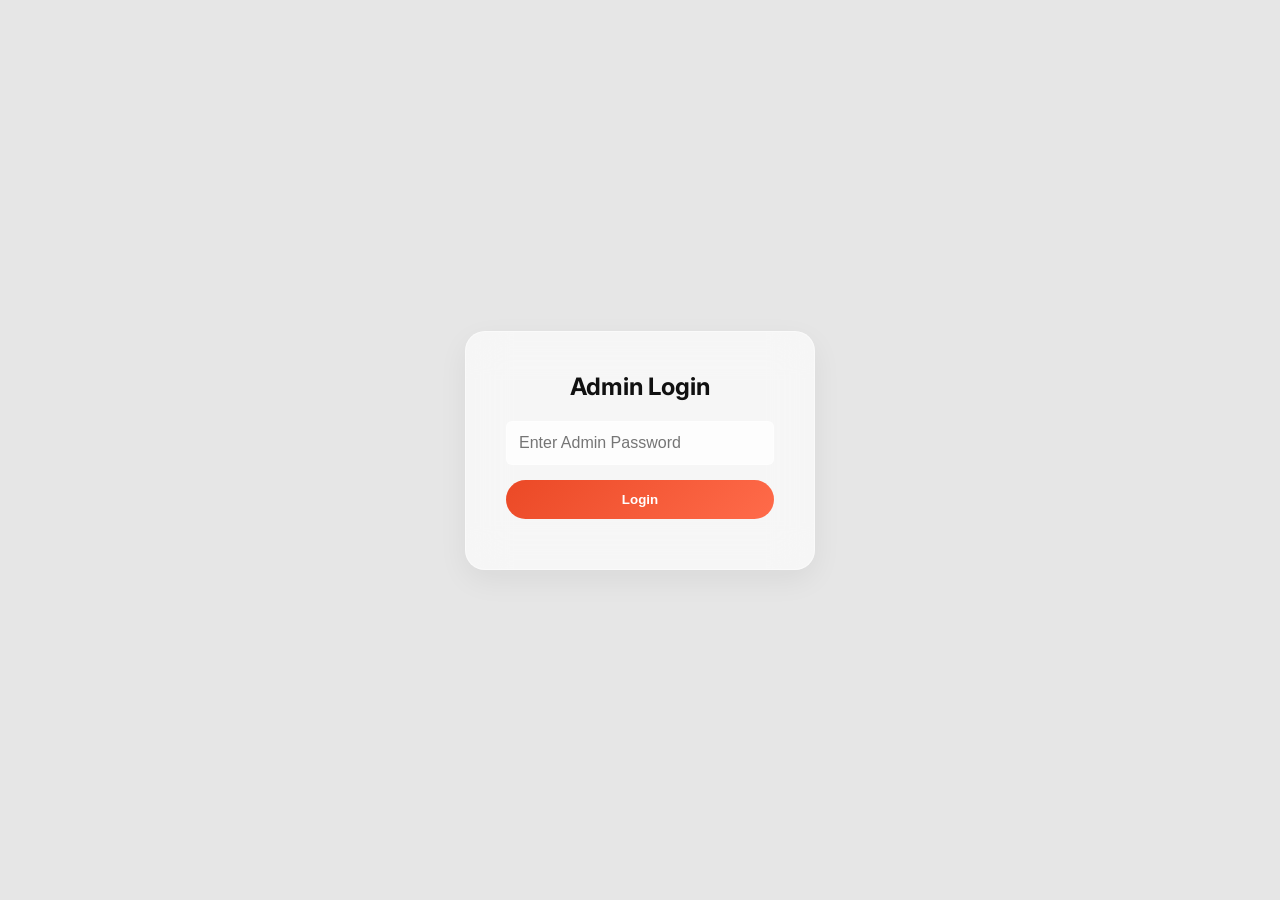
==== commit b737c31a: "Fix mobile input zoom, ensure inputs are 16px font-size and have touch-action: manipulation" ====
--- a/admin.html
+++ b/admin.html
@@ -2,7 +2,7 @@
 <html lang="en">
 <head>
     <meta charset="UTF-8">
-    <meta name="viewport" content="width=device-width, initial-scale=1.0">
+    <meta name="viewport" content="width=device-width, initial-scale=1.0, maximum-scale=1.0, user-scalable=0">
     <title>ZackGFX Admin Panel</title>
     <link rel="stylesheet" href="admin.css">
     <link href="https://fonts.googleapis.com/css2?family=Inter:wght@400;600;700;800&display=swap" rel="stylesheet">
@@ -25,29 +25,23 @@
 
     <!-- Main Dashboard -->
     <div id="dashboard" class="dashboard hidden">
-        <header class="admin-header">
-            <h1>ZackGFX Dashboard</h1>
-            <button id="logoutBtn" class="logout-btn"><i class="fa-solid fa-right-from-bracket"></i> Logout</button>
-        </header>
-        
         <div class="admin-nav">
             <button class="tab-btn active" data-tab="thumbnails">Thumbnails</button>
             <button class="tab-btn" data-tab="faqs">FAQs</button>
             <button class="tab-btn" data-tab="reviews">Reviews</button>
+            <button id="logoutBtn" class="logout-btn" style="margin-left: auto; background: none; border: none; font-size: 20px; color: var(--primary); cursor: pointer;"><i class="fa-solid fa-right-from-bracket"></i></button>
         </div>
 
         <main class="admin-content">
             
             <!-- Thumbnails Tab -->
             <section id="thumbnails" class="tab-content active">
-                <div class="section-header">
-                    <h2>Manage Thumbnails</h2>
+                <div class="section-header" style="justify-content: flex-end;">
                     <div class="upload-btn-wrapper">
                         <label class="btn btn-primary" for="thumbnailUpload" style="cursor: pointer; margin-bottom: 0;"><i class="fa-solid fa-upload"></i> Upload Image</label>
                         <input type="file" id="thumbnailUpload" accept="image/png, image/jpeg, image/webp" multiple style="display: none;">
                     </div>
                 </div>
-                <p class="hint">Drag and drop to reorder. Images are automatically compressed before upload.</p>
                 <div class="list-container" id="thumbnailsList">
                     <!-- Loaded dynamically -->
                 </div>
@@ -55,11 +49,9 @@
 
             <!-- FAQs Tab -->
             <section id="faqs" class="tab-content">
-                <div class="section-header">
-                    <h2>Manage FAQs</h2>
+                <div class="section-header" style="justify-content: flex-end;">
                     <button class="btn btn-primary" id="addFaqBtn"><i class="fa-solid fa-plus"></i> Add FAQ</button>
                 </div>
-                <p class="hint">Drag and drop to reorder.</p>
                 <div class="list-container" id="faqsList">
                     <!-- Loaded dynamically -->
                 </div>
@@ -67,11 +59,9 @@
 
             <!-- Reviews Tab -->
             <section id="reviews" class="tab-content">
-                <div class="section-header">
-                    <h2>Manage Reviews</h2>
+                <div class="section-header" style="justify-content: flex-end;">
                     <button class="btn btn-primary" id="addReviewBtn"><i class="fa-solid fa-plus"></i> Add Review</button>
                 </div>
-                <p class="hint">Drag and drop to reorder.</p>
                 <div class="list-container" id="reviewsList">
                     <!-- Loaded dynamically -->
                 </div>
--- a/admin.css
+++ b/admin.css
@@ -10,6 +10,7 @@
 }
 
 * { box-sizing: border-box; margin: 0; padding: 0; }
+button, input, textarea, a { touch-action: manipulation; }
 
 body {
     font-family: 'Inter', sans-serif;
@@ -43,7 +44,8 @@
 .login-box input {
     width: 100%; padding: 12px; margin-bottom: 15px;
     border-radius: 6px; border: 1px solid var(--border-color);
-    background: #000; color: #fff; outline: none;
+    background: rgba(255, 255, 255, 0.7); color: var(--text-main); outline: none;
+    font-size: 16px;
 }
 .login-box button {
     width: 100%; padding: 12px; border-radius: 50px;
@@ -156,7 +158,7 @@
 }
 .list-item:active { cursor: grabbing; }
 .item-content { display: flex; align-items: center; gap: 20px; flex: 1; }
-.drag-handle { color: var(--text-muted); cursor: grab; font-size: 20px; padding-right: 10px; }
+.drag-handle, .fa-grip-vertical { color: var(--text-muted); cursor: grab; font-size: 20px; padding-right: 10px; touch-action: none; -webkit-touch-callout: none; }
 .thumb-preview { width: 120px; height: 67px; object-fit: cover; border-radius: 4px; }
 .item-actions { display: flex; gap: 10px; }
 
@@ -175,9 +177,16 @@
 }
 .modal-content h3 { margin-bottom: 20px; }
 .modal-content label { display: block; margin-bottom: 8px; color: var(--text-muted); font-size: 14px; }
-.modal-content input[type="text"], .modal-content input[type="number"], .modal-content textarea {
-    width: 100%; padding: 10px; margin-bottom: 20px; border-radius: 6px;
-    border: 1px solid var(--border-color); background: #000; color: #fff; outline: none;
+.modal-content input[type="text"], .modal-content input[type="number"], .modal-content textarea, .modal-content input[type="file"] {
+    width: 100%; padding: 12px; margin-bottom: 20px; border-radius: 8px;
+    border: 1px solid var(--border-color); background: rgba(255, 255, 255, 0.7);
+    color: var(--text-main); outline: none; transition: all 0.2s ease;
+    font-family: inherit; font-size: 16px;
+}
+.modal-content input:focus, .modal-content textarea:focus {
+    background: #ffffff;
+    border-color: var(--primary);
+    box-shadow: 0 0 0 3px rgba(235, 73, 38, 0.15); /* var(--primary) with opacity */
 }
 .modal-actions { display: flex; justify-content: flex-end; gap: 10px; margin-top: 10px; }
 
@@ -281,27 +290,61 @@
 }
 
 /* Custom Unified Pointer Drag Engine Effects */
-.dragging {
-    opacity: 0 !important;
-}
+.list-item {
+    user-select: none;
+    -webkit-user-select: none;
+    -webkit-touch-callout: none;
+}
+
+.list-item.dragging {
+    opacity: 0.15 !important;
+    border: 1px dashed rgba(255, 255, 255, 0.2) !important;
+    background: transparent !important;
+}
+
 .sort-ghost {
-    position: absolute !important;
-    z-index: 9999 !important;
+    position: fixed !important;
+    z-index: 10000 !important;
     pointer-events: none !important;
-    box-shadow: 0 30px 60px rgba(0,0,0,0.15) !important;
-    transform: scale(1.03) rotate(2deg) !important;
-    background: rgba(255, 255, 255, 0.85) !important;
-    backdrop-filter: blur(25px) !important;
-    -webkit-backdrop-filter: blur(25px) !important;
-    border-radius: 12px;
-}
+    opacity: 0.95 !important;
+    border: 1px solid var(--primary) !important;
+    background: #ffffff !important;
+    box-shadow: 0 15px 35px rgba(0, 0, 0, 0.15) !important;
+    transform: scale(1.02) !important;
+    border-radius: var(--radius-md) !important;
+    margin: 0 !important;
+    box-sizing: border-box !important;
+}
+
 .sort-placeholder {
-    opacity: 0.2 !important;
-    background: rgba(255, 255, 255, 0.2) !important;
-    border: 2px dashed rgba(0, 0, 0, 0.2) !important;
-    border-radius: 12px;
-    margin-bottom: 15px; /* match list-item gap */
-    width: 100%;
+    height: 4px;
+    margin: 0.3rem 0.5rem;
+    border-radius: 4px;
+    background: #34c759;
+    box-shadow: 0 0 12px rgba(52, 199, 89, 0.4);
+    transition: opacity 0.15s ease;
+}
+
+.list-item.just-placed {
+    animation: greenFlash 0.7s ease;
+}
+
+@keyframes greenFlash {
+    0% {
+        border-color: #34c759;
+        background: rgba(52, 199, 89, 0.2);
+        box-shadow: 0 0 20px rgba(52, 199, 89, 0.35);
+    }
+    40% {
+        border-color: #34c759;
+        background: rgba(52, 199, 89, 0.12);
+        box-shadow: 0 0 10px rgba(52, 199, 89, 0.2);
+    }
+    100% {
+        border-color: rgba(255, 255, 255, 0.1);
+        background: rgba(255, 255, 255, 0.05);
+        box-shadow: none;
+    }
 }
 
 /* Icon Button (Minimal) */
